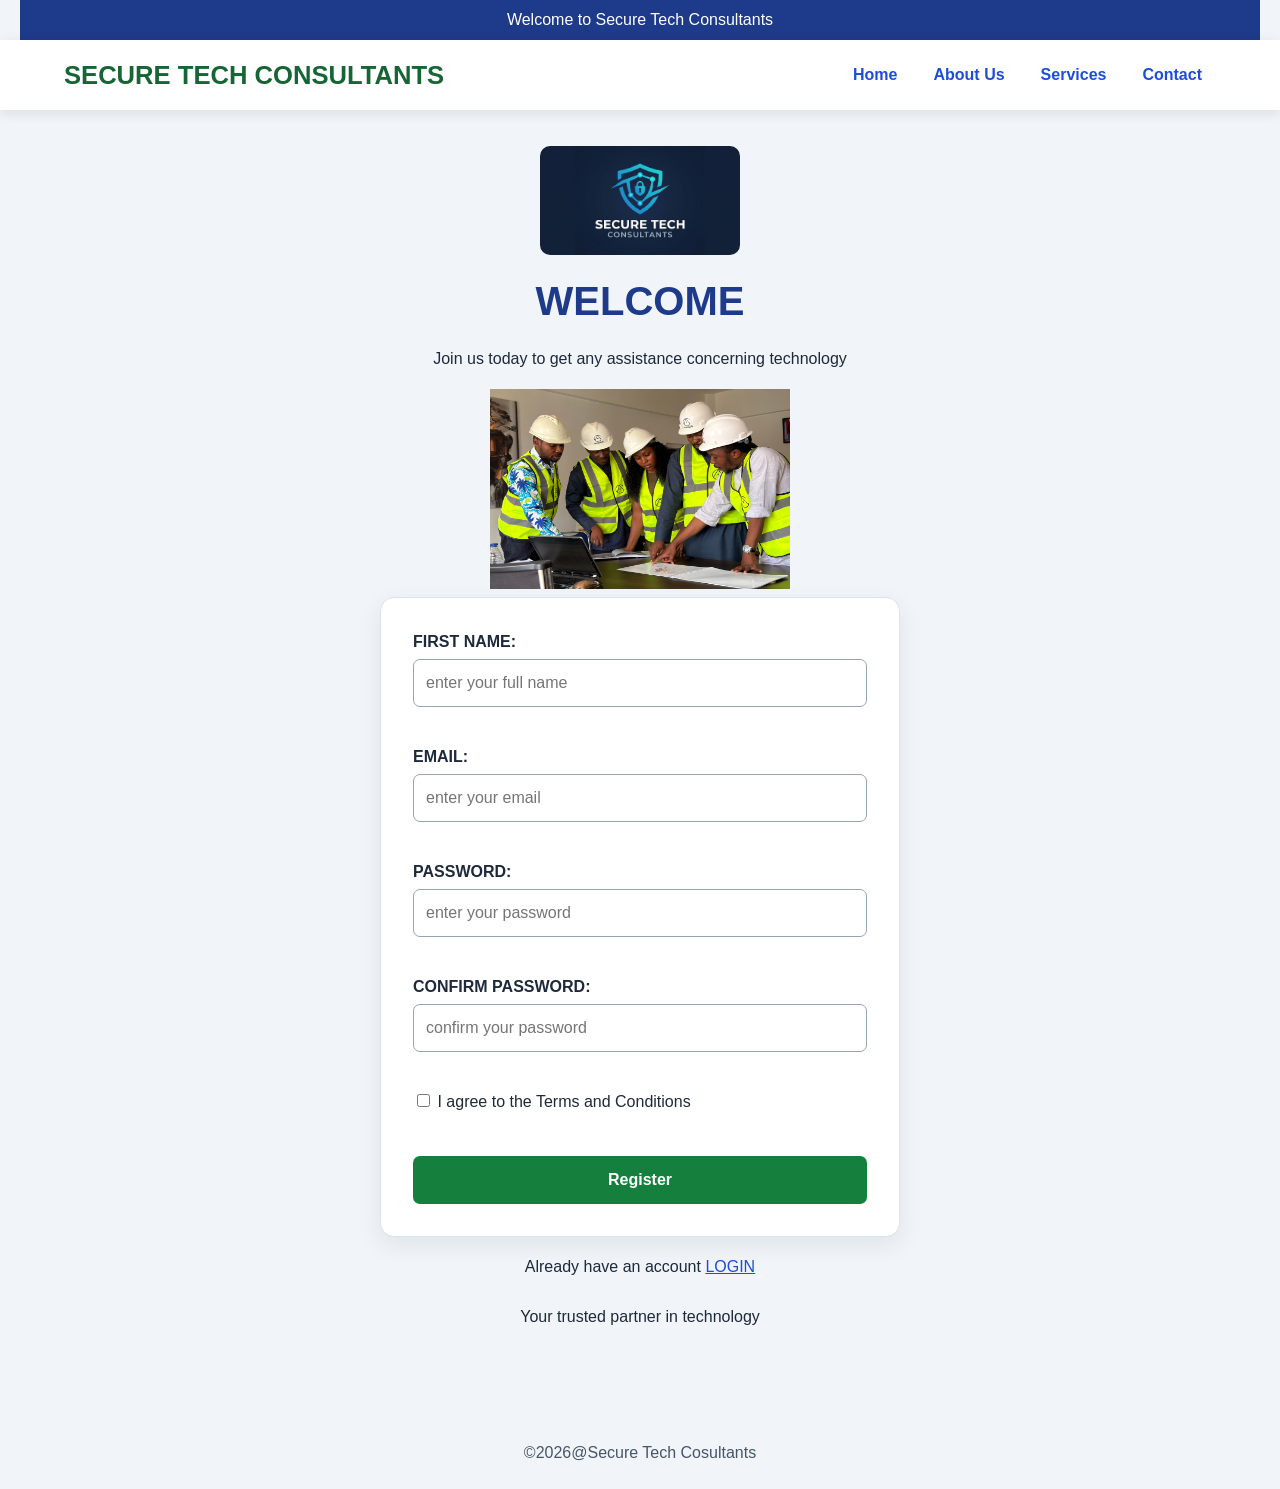
==== index.html @ 09dd7795 "initial commit" ====
<!DOCTYPE html>
<html lang="en">
<head>
   <link rel="stylesheet" href="css/index.css">
 <link rel="shortcut icon" href="images/logo.jpeg" type="image/x-icon">
    <meta charset="UTF-8">
    <meta name="viewport" content="width=device-width, initial-scale=1.0">
    <title>SECURE TECH CONSULTANTS</title>
</head>
<body class="home-page">
  <div class="welcome-banner">Welcome to Secure Tech Consultants</div>
       <nav class="navbar" aria-label="Main navigation">
           <div class="logo">
                <h1>SECURE TECH CONSULTANTS</h1>
            </div>
            
         <ul class="nav-links">
                <li><a href="#">Home</a></li>
                <li><a href="about.html">About Us</a></li>
                <li><a href="services.html">Services</a></li>
                <li><a href="contact.html">Contact</a></li>
            </ul>
 </nav>
   <p><img src="images/logo.jpeg" alt="logo" width="300" height="200"></p>
   <h2>WELCOME</h2>
   <p>Join us today to get any assistance concerning technology</p>
   <img src="images/photoelev.jpg" alt="consultation" width="300" height="200">
   <form action="" method="post">

            <div class="input-group">
                <label for="fullname">FIRST NAME: </label>
                <input type="text" id="fullname" name="fullname" required placeholder="enter your full name"><br><br>
            </div>

            <div class="input-group">
                <label for="email">EMAIL: </label>
                <input type="email" id="email" name="email" required placeholder="enter your email"><br><br>
            </div>

            <div class="input-group">
                <label for="password">PASSWORD: </label>
                <input type="password" id="password" name="password" required placeholder="enter your password"><br><br>
            </div>

            <div class="input-group">
                <label for="confpass">CONFIRM PASSWORD: </label>
                <input type="password" id="confpass" name="confpass" required placeholder="confirm your password"><br><br>
            </div>

            <div class="terms">
                <input type="checkbox" id="terms" name="terms" required>
                <label for="terms">I agree to the Terms and Conditions</label><br><br>
            </div>

      <input type="submit" value="Register">  
        </form>

        <p class="login">Already have an account <a href="login.html">LOGIN</a></p> 
 
   <p2>Your trusted partner in technology</p2>

  <br><br><br>
<footer>&COPY;2026@Secure Tech Cosultants
</footer>
</body>
</html>
---- css/index.css ----
* {
    box-sizing: border-box;
}

body.home-page {
    min-height: 100vh;
    margin: 0;
    padding: 0 20px 24px;
    display: flex;
    flex-direction: column;
    align-items: center;
    color: #1e293b;
    background: #f1f5f9;
    font-family: Arial, sans-serif;
    line-height: 1.5;
}

.welcome-banner {
    width: 100%;
    padding: 8px 16px;
    color: #ffffff;
    background: #1e3a8a;
    text-align: center;
}

.navbar {
    position: sticky;
    top: 0;
    z-index: 1;
    width: calc(100% + 40px);
    max-width: 1440px;
    margin: 0 -20px;
    padding: 14px clamp(16px, 5vw, 64px);
    display: flex;
    align-items: center;
    justify-content: space-between;
    gap: 18px 32px;
    flex-wrap: wrap;
    background: #ffffff;
    box-shadow: 0 3px 12px rgba(15, 23, 42, 0.1);
}

.logo h1 {
    margin: 0;
    color: #166534;
    font-size: clamp(1.1rem, 2.5vw, 1.6rem);
}

.nav-links {
    display: flex;
    flex-wrap: wrap;
    justify-content: center;
    gap: 8px;
    margin: 0;
    padding: 0;
    list-style: none;
}

.nav-links a {
    display: block;
    padding: 9px 14px;
    border-radius: 7px;
    color: #1e293b;
    font-weight: 700;
    text-decoration: none;
    transition: color 0.2s ease, background-color 0.2s ease, transform 0.2s ease;
}

.nav-links a:hover,
.nav-links a:focus-visible {
    color: #ffffff;
    background: #15803d;
    transform: translateY(-2px);
}

.home-page > p:first-of-type {
    margin: 36px 0 8px;
}

.home-page > p:first-of-type img {
    display: block;
    width: min(200px, 60vw);
    height: auto;
    margin: 0 auto;
    border-radius: 10px;
}

.home-page > h2,
.home-page > p,
.home-page > p2,
.home-page > .login,
.home-page > footer {
    text-align: center;
}

.home-page > h2 {
    margin: 8px 0;
    color: #1e3a8a;
    font-size: clamp(1.8rem, 4vw, 2.5rem);
}

.home-page > p {
    margin: 8px 0 18px;
}

.home-page form {
    width: min(100%, 520px);
    margin: 8px auto 0;
    padding: clamp(20px, 4vw, 32px);
    background: #ffffff;
    border: 1px solid #dbe3ed;
    border-radius: 14px;
    box-shadow: 0 8px 24px rgba(15, 23, 42, 0.08);
}

.input-group {
    margin-bottom: 14px;
}

.input-group label {
    display: block;
    margin-bottom: 5px;
    font-weight: 700;
}

.input-group input {
    width: 100%;
    padding: 11px 12px;
    border: 1px solid #94a3b8;
    border-radius: 7px;
    font: inherit;
}

.input-group input:focus {
    border-color: #2563eb;
    outline: 3px solid rgba(37, 99, 235, 0.18);
}

.terms {
    margin: 12px 0 18px;
    text-align: left;
}

.home-page input[type="submit"] {
    width: 100%;
    padding: 12px 18px;
    border: 0;
    border-radius: 7px;
    color: #ffffff;
    background: #15803d;
    font: inherit;
    font-weight: 700;
    cursor: pointer;
    transition: background-color 0.2s ease;
}

.home-page input[type="submit"]:hover,
.home-page input[type="submit"]:focus-visible {
    background: #166534;
}

.home-page > .login {
    margin: 18px 0;
}

.home-page a {
    color: #1d4ed8;
}

.home-page > p2 {
    display: block;
    margin: 8px 0 16px;
}

.home-page > footer {
    width: 100%;
    margin-top: auto;
    padding-top: 24px;
    color: #475569;
}

@media (max-width: 640px) {
    body.home-page {
        padding-right: 14px;
        padding-left: 14px;
    }

    .navbar {
        width: calc(100% + 28px);
        margin-right: -14px;
        margin-left: -14px;
        justify-content: center;
    }

    .nav-links {
        gap: 2px;
    }

    .nav-links a {
        padding: 8px 10px;
    }
}

@media (prefers-reduced-motion: reduce) {
    .nav-links a,
    .home-page input[type="submit"] {
        transition: none;
    }

    .nav-links a:hover,
    .nav-links a:focus-visible {
        transform: none;
    }
}
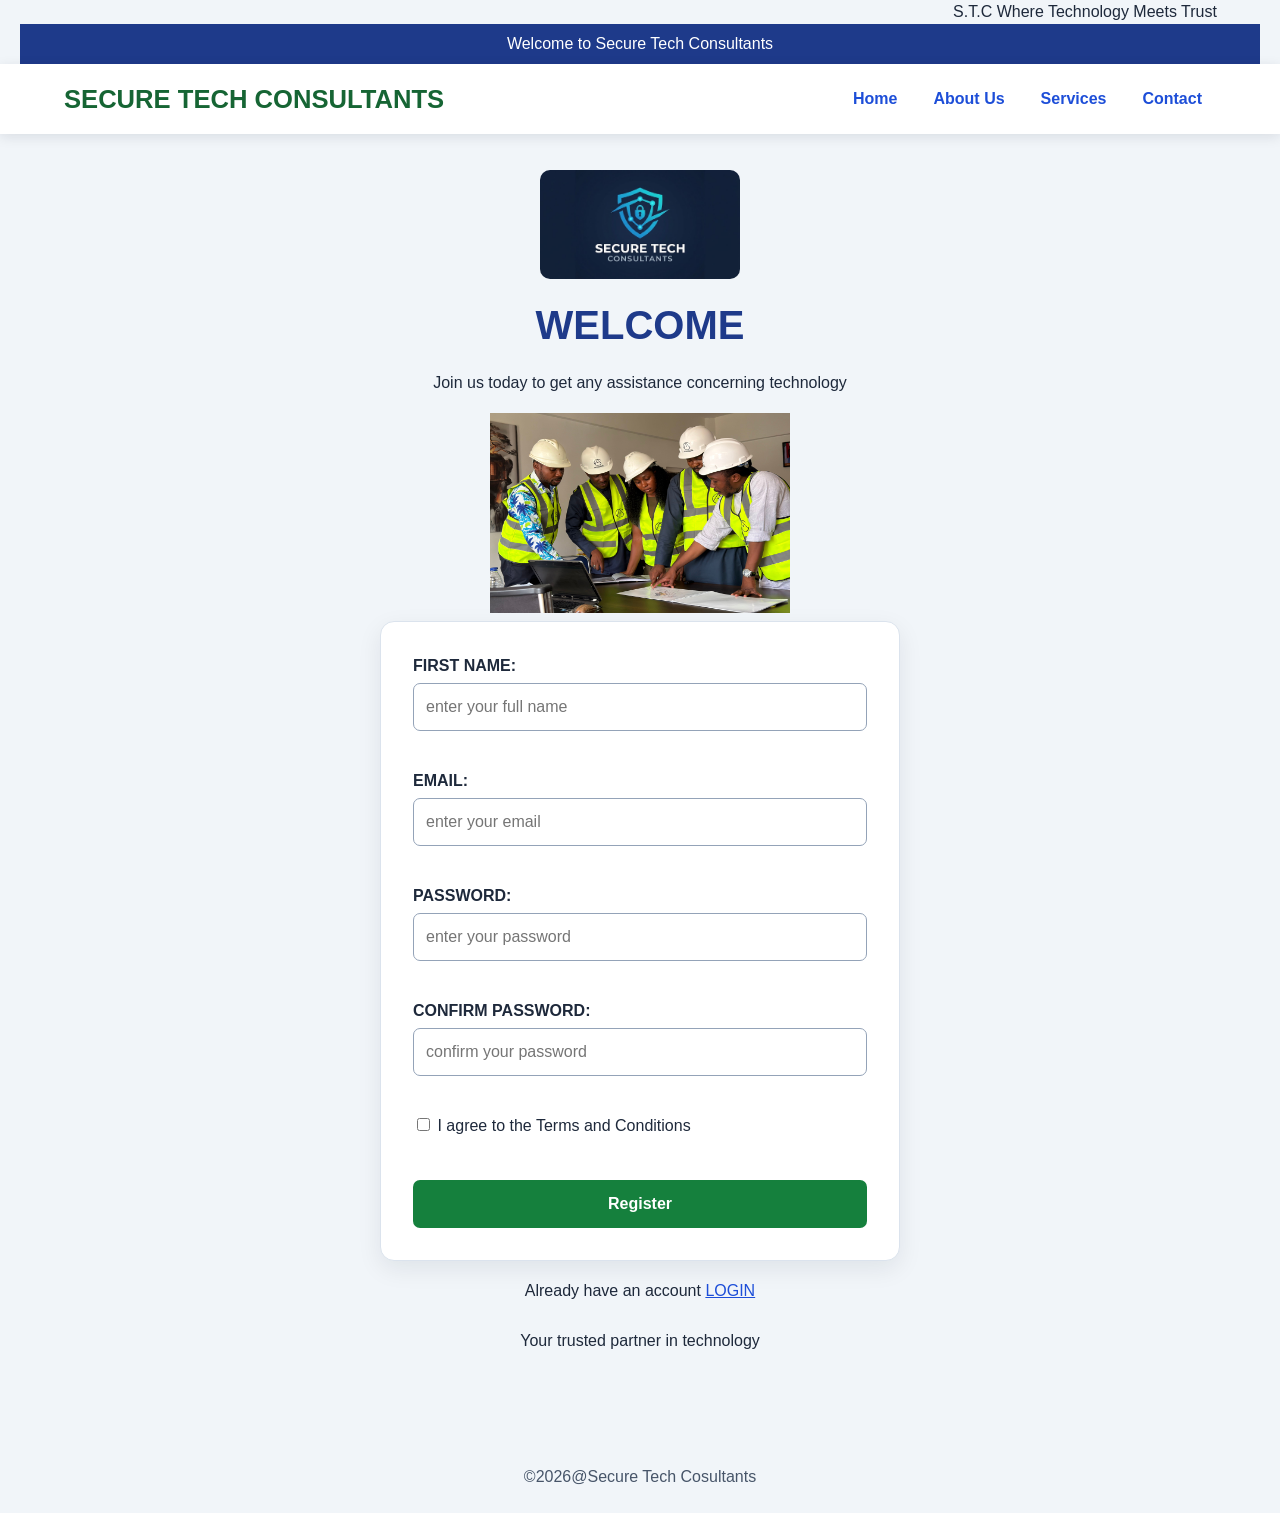
==== commit d2c2651c: "Add marquee for site tagline in index.html" ====
--- a/index.html
+++ b/index.html
@@ -1,6 +1,7 @@
 <!DOCTYPE html>
 <html lang="en">
 <head>
+    <marquee behavior="alternate" direction="left">S.T.C Where Technology Meets Trust</marquee>
    <link rel="stylesheet" href="css/index.css">
  <link rel="shortcut icon" href="images/logo.jpeg" type="image/x-icon">
     <meta charset="UTF-8">
@@ -63,4 +64,4 @@
 <footer>&COPY;2026@Secure Tech Cosultants
 </footer>
 </body>
-</html>+</html>
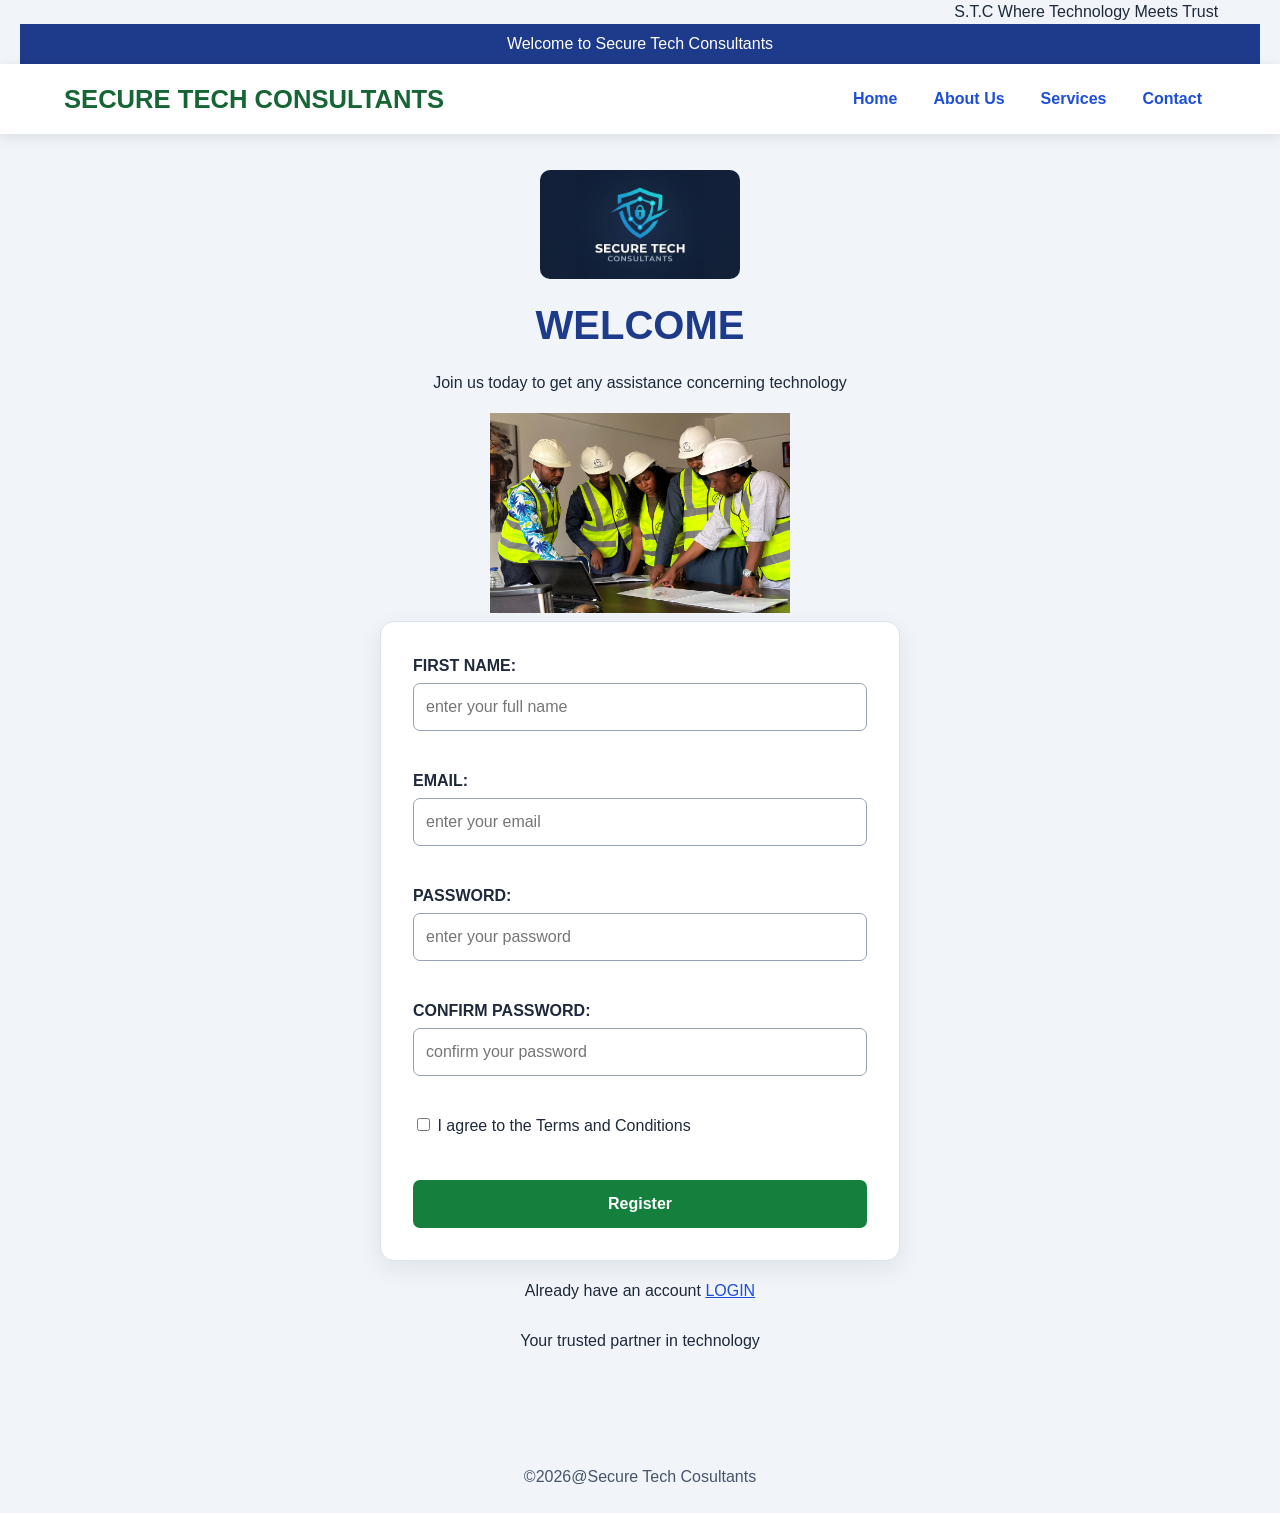
==== commit d48d7424: "Update index.html" ====
--- a/index.html
+++ b/index.html
@@ -11,7 +11,7 @@
 <body class="home-page">
   <div class="welcome-banner">Welcome to Secure Tech Consultants</div>
        <nav class="navbar" aria-label="Main navigation">
-           <div class="logo">
+           <div class="logo" secure tech consultants>
                 <h1>SECURE TECH CONSULTANTS</h1>
             </div>
             
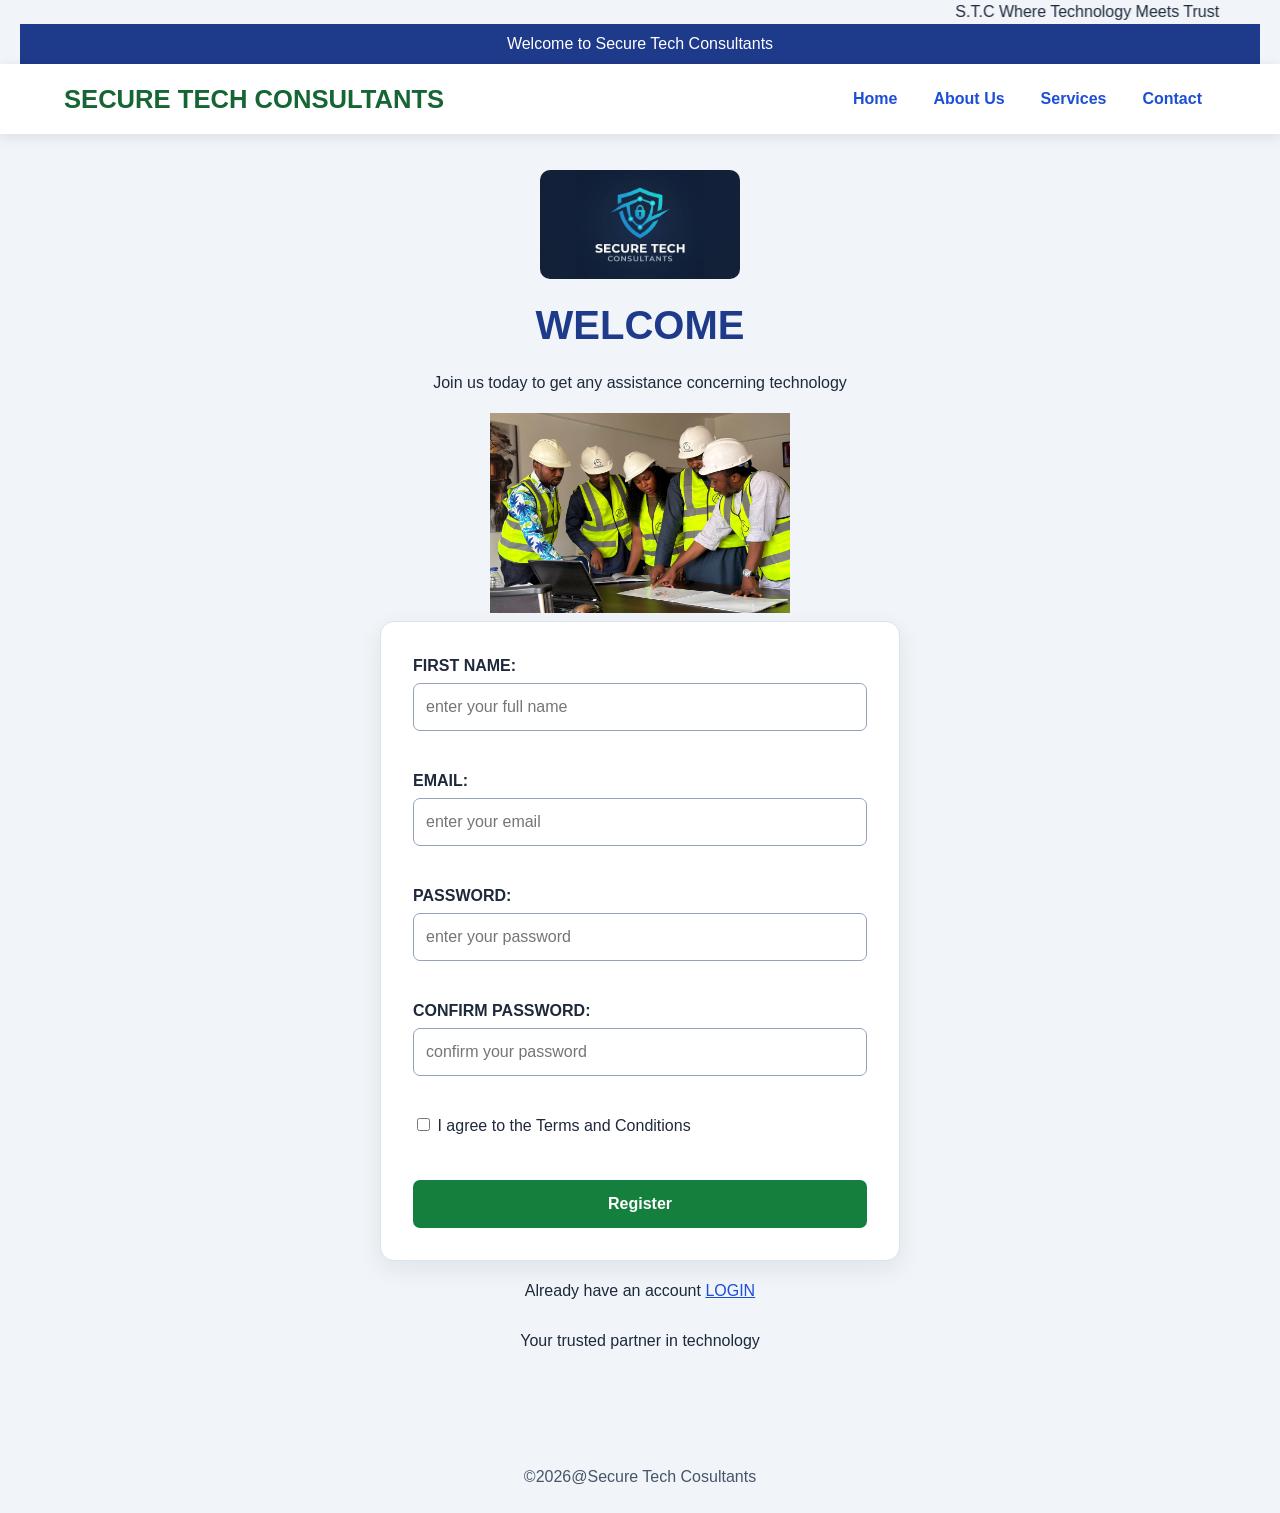
==== commit b6fc9f47: "added navigation bar to each file" ====
--- a/index.html
+++ b/index.html
@@ -3,7 +3,6 @@
 <head>
     <marquee behavior="alternate" direction="left">S.T.C Where Technology Meets Trust</marquee>
    <link rel="stylesheet" href="css/index.css">
- <link rel="shortcut icon" href="images/logo.jpeg" type="image/x-icon">
     <meta charset="UTF-8">
     <meta name="viewport" content="width=device-width, initial-scale=1.0">
     <title>SECURE TECH CONSULTANTS</title>
@@ -11,7 +10,7 @@
 <body class="home-page">
   <div class="welcome-banner">Welcome to Secure Tech Consultants</div>
        <nav class="navbar" aria-label="Main navigation">
-           <div class="logo" secure tech consultants>
+           <div class="logo">
                 <h1>SECURE TECH CONSULTANTS</h1>
             </div>
             
@@ -64,4 +63,4 @@
 <footer>&COPY;2026@Secure Tech Cosultants
 </footer>
 </body>
-</html>
+</html>
